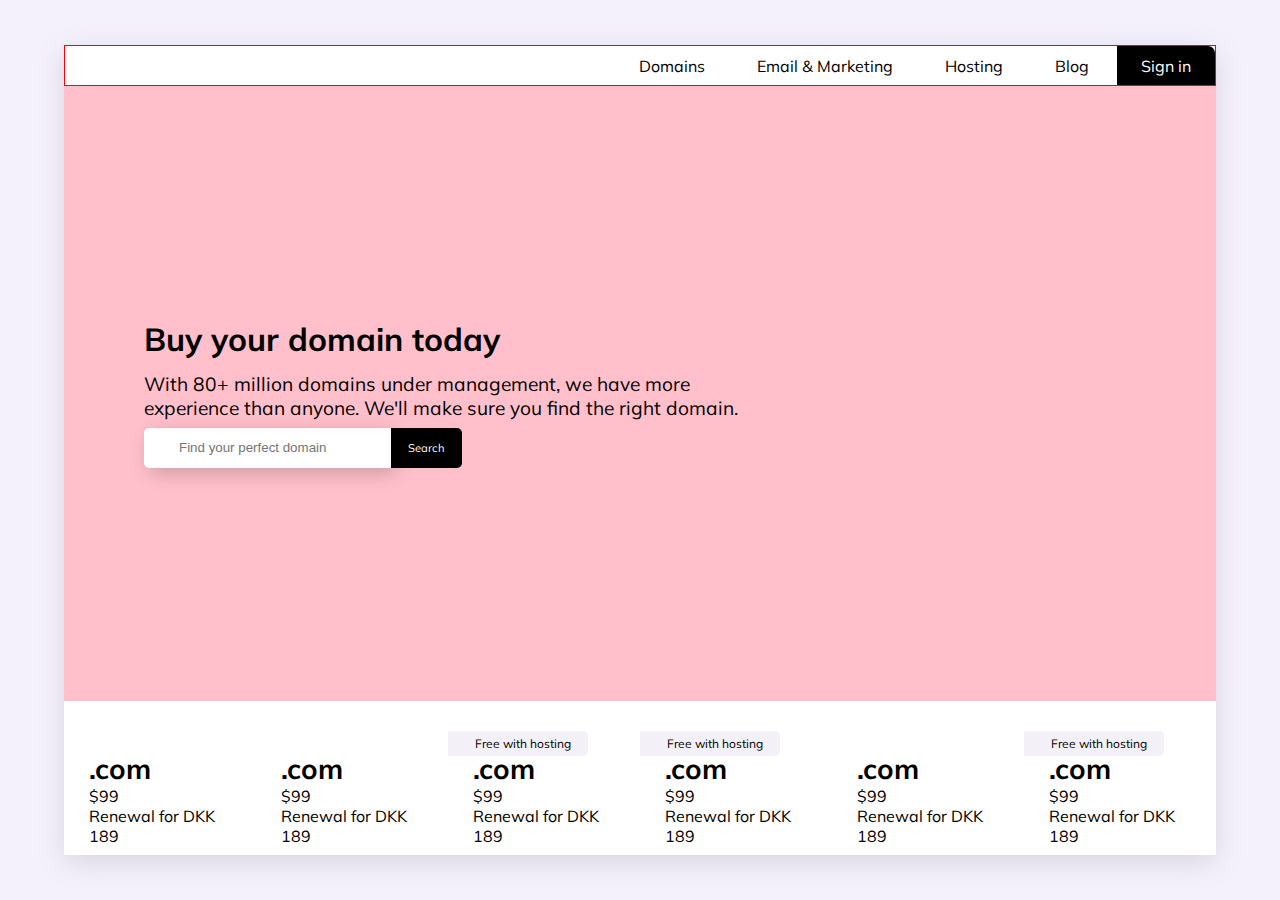
==== 03domainLandingSite/index.html @ 8f93ab5d "➕ initializing with existing settings" ====
<!DOCTYPE html>
<html lang="en">
  <head>
    <meta charset="UTF-8" />
    <meta name="viewport" content="width=device-width, initial-scale=1.0" />
    <link rel="stylesheet" href="style.css" />
    <title>Domain Landing Page</title>
  </head>

  <body>
    <main>
      <nav>
        <ul>
          <li class="nav-link"><a href="#">Domains</a></li>
          <li class="nav-link"><a href="#">Email & Marketing</a></li>
          <li class="nav-link"><a href="#">Hosting</a></li>
          <li class="nav-link"><a href="#">Blog</a></li>
          <li class="nav-link sign-link">
            <a href="#">Sign in</a>
            <div class="sign-register">
              <div class="sign-in">
                <h4>Registered users</h4>
                <p>Have an account?<br />Sign in now.</p>
                <a href="#">Sign in</a>
              </div>
              <div class="register">
                <h4>New Customers</h4>
                <p>Are you new? Create an<br />account to get started.</p>
                <a href="#">Create Account</a>
              </div>
            </div>
          </li>
        </ul>
      </nav>
      <div class="main-content">
        <div class="hero">
          <div class="hero-content">
            <h3>Buy your domain today</h3>
            <p>
              With 80+ million domains under management, we have more<br />
              experience than anyone. We'll make sure you find the right domain.
            </p>
            <div class="search-box">
              <input type="text" placeholder="Find your perfect domain" />
              <a href="#">Search</a>
            </div>
          </div>
        </div>
        <div class="tld-cards">
          <div class="card-outer">
            <div class="card">
              <div class="card-head">.com</div>
              <p class="sub-head">$99</p>
              <p class="desc">Renewal for DKK 189</p>
            </div>
          </div>
          <div class="card-outer">
            <div class="card">
              <div class="card-head">.com</div>
              <p class="sub-head">$99</p>
              <p class="desc">Renewal for DKK 189</p>
            </div>
          </div>
          <div class="card-outer">
            <div class="card">
              <div class="card-head">.com</div>
              <p class="sub-head">$99</p>
              <p class="desc">Renewal for DKK 189</p>
              <div class="featured"><p>Free with hosting</p></div>
            </div>
          </div>
          <div class="card-outer">
            <div class="card">
              <div class="card-head">.com</div>
              <p class="sub-head">$99</p>
              <p class="desc">Renewal for DKK 189</p>
              <div class="featured"><p>Free with hosting</p></div>
            </div>
          </div>
          <div class="card-outer">
            <div class="card">
              <div class="card-head">.com</div>
              <p class="sub-head">$99</p>
              <p class="desc">Renewal for DKK 189</p>
            </div>
          </div>
          <div class="card-outer">
            <div class="card">
              <div class="card-head">.com</div>
              <p class="sub-head">$99</p>
              <p class="desc">Renewal for DKK 189</p>
              <div class="featured"><p>Free with hosting</p></div>
            </div>
          </div>
        </div>
      </div>
    </main>
  </body>
</html>
---- 03domainLandingSite/style.css ----
@import url("https://fonts.googleapis.com/css2?family=Mulish&display=swap");
* {
  margin: 0;
  padding: 0;
  box-sizing: border-box;
}

body {
  background-color: #F5F1FC;
  display: flex;
  justify-content: center;
  align-items: center;
  min-height: 100vh;
  font-family: "Mulish", sans-serif;
}

main {
  width: 90vw;
  height: 90vh;
  background-color: #FFF;
  border-radius: 7px;
  box-shadow: rgba(100, 100, 111, 0.2) 0px 7px 29px 0px;
}
main nav {
  display: flex;
  justify-content: flex-end;
  height: 5%;
  border: 1px solid red;
}
main nav li {
  list-style-type: none;
  display: inline-flex;
  flex-direction: column;
  height: 100%;
  justify-content: center;
  align-items: center;
}
main nav li a {
  padding: 0 1.5em;
  text-decoration: none;
  color: #000;
  height: 50%;
}
main nav .sign-link {
  background-color: #000;
  position: relative;
  border-radius: 0 7px 0 0;
}
main nav .sign-link a {
  vertical-align: middle;
  color: #fff;
}
main nav .sign-link .sign-register {
  position: absolute;
  display: none;
  width: 30em;
  height: 15em;
  top: 47px;
  left: -380px;
  background-color: #fff;
  border: 2px solid black;
  padding: 25px 45px 25px 45px;
}
main nav .sign-link .sign-register a {
  color: black;
}
main nav .sign-link .sign-register .sign-in {
  height: 100%;
}
main nav .sign-link .sign-register .register {
  height: 100%;
}
main nav .sign-link :hover + .sign-register {
  display: flex;
  justify-content: space-between;
  align-items: center;
}
main .main-content {
  height: 95%;
}
main .main-content .hero {
  height: 80%;
  background-color: pink;
  display: flex;
  align-items: center;
}
main .main-content .hero .hero-content {
  padding-left: 5em;
}
main .main-content .hero .hero-content h3 {
  font-size: 2rem;
  padding: 0 0 0.4em 0;
}
main .main-content .hero .hero-content p {
  font-size: 1.2rem;
  padding: 0 0 0.4em 0;
}
main .main-content .hero .hero-content .search-box {
  display: flex;
}
main .main-content .hero .hero-content .search-box input {
  border: none;
  height: 2em;
  outline: none;
  border-radius: 5px 0 0 5px;
  padding: 20px 35px 20px 35px;
  box-shadow: 5px 5px 20px rgba(0, 0, 0, 0.2);
}
main .main-content .hero .hero-content .search-box a {
  display: flex;
  justify-content: center;
  align-items: center;
  background-color: #000;
  color: #fff;
  text-decoration: none;
  border-radius: 0 5px 5px 0;
  padding: 0 1.5em;
  font-size: 0.7rem;
}
main .main-content .tld-cards {
  height: 20%;
  width: 100%;
  display: flex;
  justify-content: center;
  align-items: center;
}
main .main-content .tld-cards .card-outer {
  background-color: #fff;
  height: 100%;
  width: 100%;
  display: flex;
  justify-content: center;
  align-items: center;
  transition: all 0.35s;
}
main .main-content .tld-cards .card-outer .card {
  padding: 50px 25px 25px 25px;
  position: relative;
  height: 100%;
  z-index: 1;
}
main .main-content .tld-cards .card-outer .card .card-head {
  font-size: 1.75rem;
  font-weight: 700;
}
main .main-content .tld-cards .card-outer .card .featured {
  position: absolute;
  top: 30px;
  left: 0;
  background-color: #F3F0F7;
  padding: 2px;
  font-size: 0.75rem;
  border-top-right-radius: 5px;
  border-bottom-right-radius: 5px;
}
main .main-content .tld-cards .card-outer .card .featured p {
  padding: 3px 15px 3px 25px;
}
main .main-content .tld-cards .card-outer:hover {
  transform: scale(1.1);
  transition: all 0.35s;
  box-shadow: 5px 5px 10px rgba(0, 0, 0, 0.2);
  z-index: 25;
}
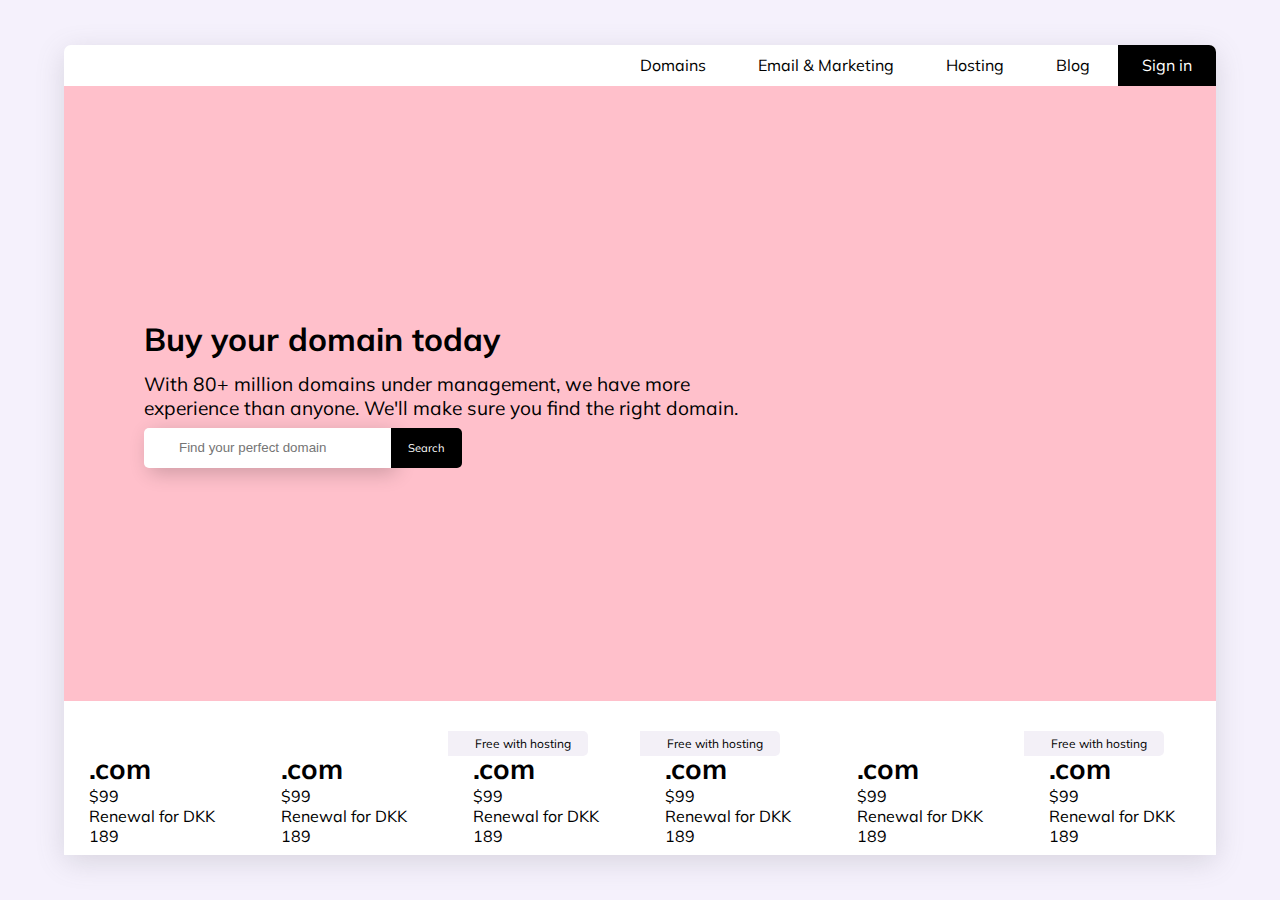
==== commit 73525ab5: "Caroleaux" ====
--- a/03domainLandingSite/index.html
+++ b/03domainLandingSite/index.html
@@ -96,4 +96,4 @@
       </div>
     </main>
   </body>
-</html>
+</html>--- a/03domainLandingSite/style.css
+++ b/03domainLandingSite/style.css
@@ -25,7 +25,6 @@
   display: flex;
   justify-content: flex-end;
   height: 5%;
-  border: 1px solid red;
 }
 main nav li {
   list-style-type: none;
@@ -80,9 +79,9 @@
 }
 main .main-content .hero {
   height: 80%;
-  background-color: pink;
   display: flex;
   align-items: center;
+  background: pink url(https://images.unsplash.com/photo-1518253042715-a2534e1b0a7b?ixlib=rb-1.2.1&ixid=eyJhcHBfaWQiOjEyMDd9&auto=format&fit=crop&w=3800&q=80) no-repeat fixed left;
 }
 main .main-content .hero .hero-content {
   padding-left: 5em;
